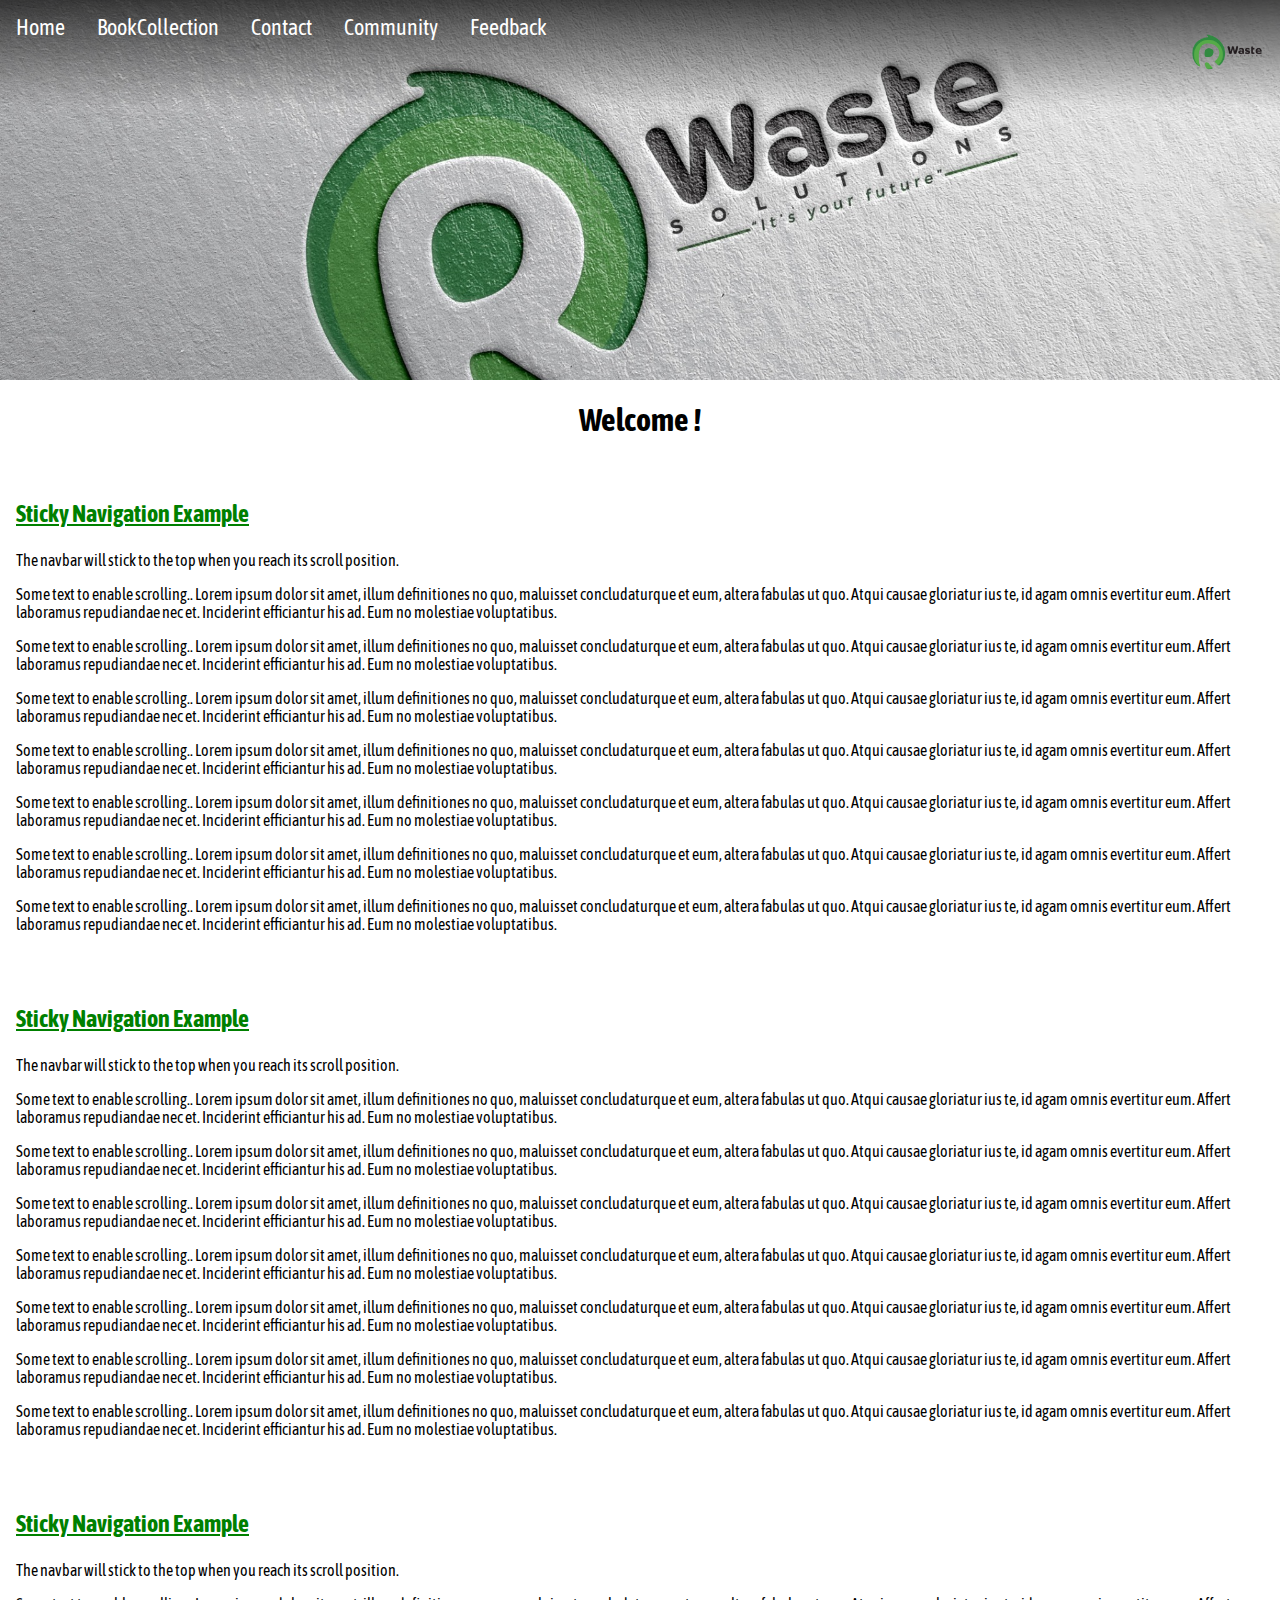
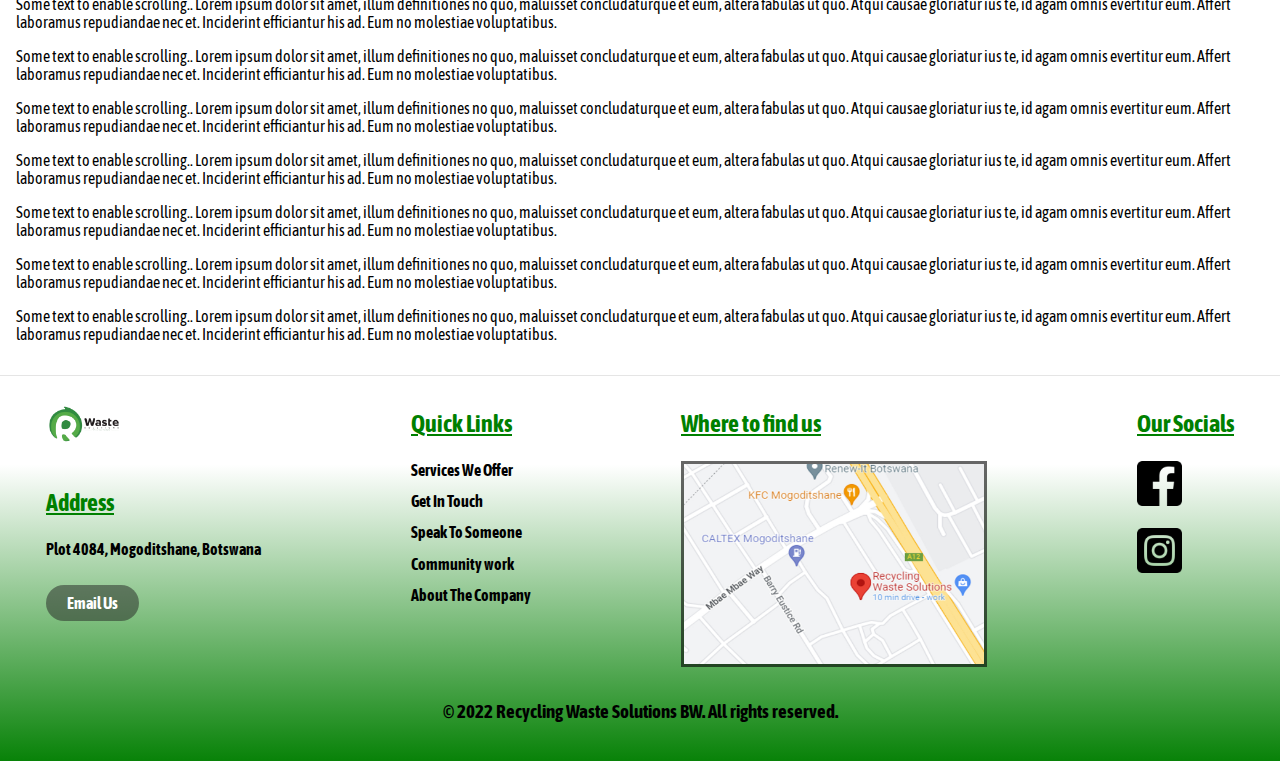
==== index.html @ af108258 "Add files via upload" ====
<!DOCTYPE html>
<html>
<head>
<link rel="stylesheet" href="RW.css"/>
<link rel="preconnect" href="https://fonts.googleapis.com">
<link rel="preconnect" href="https://fonts.gstatic.com" crossorigin>
<link href="https://fonts.googleapis.com/css2?family=Asap+Condensed&display=swap" rel="stylesheet">
</head>

<body>
<section >
<div class="bg-img"> 
<div class="container">
<div id="navbar">

<ul class="flex-container">
 <li> <a href="#home" >Home</a></li>
 <li> <a href="#news">BookCollection</a></li>
  <li><a href="#contact">Contact</a></li>
   <li><a href="#news">Community</a></li>
    <li><a href="#news">Feedback</a></li>
	<li class="right"> <img src="rwlogo1.png" title="logo" > </li>
	</ul>
	
	</div>
</div>
</div>

</section>

<h1>Welcome !</h1>

<div class="content">
  <h3>Sticky Navigation Example</h3>
  <p>The navbar will stick to the top when you reach its scroll position.</p>
  <p>Some text to enable scrolling.. Lorem ipsum dolor sit amet, illum definitiones no quo, maluisset concludaturque et eum, altera fabulas ut quo. Atqui causae gloriatur ius te, id agam omnis evertitur eum. Affert laboramus repudiandae nec et. Inciderint efficiantur his ad. Eum no molestiae voluptatibus.</p>
  <p>Some text to enable scrolling.. Lorem ipsum dolor sit amet, illum definitiones no quo, maluisset concludaturque et eum, altera fabulas ut quo. Atqui causae gloriatur ius te, id agam omnis evertitur eum. Affert laboramus repudiandae nec et. Inciderint efficiantur his ad. Eum no molestiae voluptatibus.</p>
  <p>Some text to enable scrolling.. Lorem ipsum dolor sit amet, illum definitiones no quo, maluisset concludaturque et eum, altera fabulas ut quo. Atqui causae gloriatur ius te, id agam omnis evertitur eum. Affert laboramus repudiandae nec et. Inciderint efficiantur his ad. Eum no molestiae voluptatibus.</p>
  <p>Some text to enable scrolling.. Lorem ipsum dolor sit amet, illum definitiones no quo, maluisset concludaturque et eum, altera fabulas ut quo. Atqui causae gloriatur ius te, id agam omnis evertitur eum. Affert laboramus repudiandae nec et. Inciderint efficiantur his ad. Eum no molestiae voluptatibus.</p>
  <p>Some text to enable scrolling.. Lorem ipsum dolor sit amet, illum definitiones no quo, maluisset concludaturque et eum, altera fabulas ut quo. Atqui causae gloriatur ius te, id agam omnis evertitur eum. Affert laboramus repudiandae nec et. Inciderint efficiantur his ad. Eum no molestiae voluptatibus.</p>
  <p>Some text to enable scrolling.. Lorem ipsum dolor sit amet, illum definitiones no quo, maluisset concludaturque et eum, altera fabulas ut quo. Atqui causae gloriatur ius te, id agam omnis evertitur eum. Affert laboramus repudiandae nec et. Inciderint efficiantur his ad. Eum no molestiae voluptatibus.</p>
  <p>Some text to enable scrolling.. Lorem ipsum dolor sit amet, illum definitiones no quo, maluisset concludaturque et eum, altera fabulas ut quo. Atqui causae gloriatur ius te, id agam omnis evertitur eum. Affert laboramus repudiandae nec et. Inciderint efficiantur his ad. Eum no molestiae voluptatibus.</p>
</div>
<div class="content">
  <h3>Sticky Navigation Example</h3>
  <p>The navbar will stick to the top when you reach its scroll position.</p>
  <p>Some text to enable scrolling.. Lorem ipsum dolor sit amet, illum definitiones no quo, maluisset concludaturque et eum, altera fabulas ut quo. Atqui causae gloriatur ius te, id agam omnis evertitur eum. Affert laboramus repudiandae nec et. Inciderint efficiantur his ad. Eum no molestiae voluptatibus.</p>
  <p>Some text to enable scrolling.. Lorem ipsum dolor sit amet, illum definitiones no quo, maluisset concludaturque et eum, altera fabulas ut quo. Atqui causae gloriatur ius te, id agam omnis evertitur eum. Affert laboramus repudiandae nec et. Inciderint efficiantur his ad. Eum no molestiae voluptatibus.</p>
  <p>Some text to enable scrolling.. Lorem ipsum dolor sit amet, illum definitiones no quo, maluisset concludaturque et eum, altera fabulas ut quo. Atqui causae gloriatur ius te, id agam omnis evertitur eum. Affert laboramus repudiandae nec et. Inciderint efficiantur his ad. Eum no molestiae voluptatibus.</p>
  <p>Some text to enable scrolling.. Lorem ipsum dolor sit amet, illum definitiones no quo, maluisset concludaturque et eum, altera fabulas ut quo. Atqui causae gloriatur ius te, id agam omnis evertitur eum. Affert laboramus repudiandae nec et. Inciderint efficiantur his ad. Eum no molestiae voluptatibus.</p>
  <p>Some text to enable scrolling.. Lorem ipsum dolor sit amet, illum definitiones no quo, maluisset concludaturque et eum, altera fabulas ut quo. Atqui causae gloriatur ius te, id agam omnis evertitur eum. Affert laboramus repudiandae nec et. Inciderint efficiantur his ad. Eum no molestiae voluptatibus.</p>
  <p>Some text to enable scrolling.. Lorem ipsum dolor sit amet, illum definitiones no quo, maluisset concludaturque et eum, altera fabulas ut quo. Atqui causae gloriatur ius te, id agam omnis evertitur eum. Affert laboramus repudiandae nec et. Inciderint efficiantur his ad. Eum no molestiae voluptatibus.</p>
  <p>Some text to enable scrolling.. Lorem ipsum dolor sit amet, illum definitiones no quo, maluisset concludaturque et eum, altera fabulas ut quo. Atqui causae gloriatur ius te, id agam omnis evertitur eum. Affert laboramus repudiandae nec et. Inciderint efficiantur his ad. Eum no molestiae voluptatibus.</p>
</div>
<div class="content">
  <h3>Sticky Navigation Example</h3>
  <p>The navbar will stick to the top when you reach its scroll position.</p>
  <p>Some text to enable scrolling.. Lorem ipsum dolor sit amet, illum definitiones no quo, maluisset concludaturque et eum, altera fabulas ut quo. Atqui causae gloriatur ius te, id agam omnis evertitur eum. Affert laboramus repudiandae nec et. Inciderint efficiantur his ad. Eum no molestiae voluptatibus.</p>
  <p>Some text to enable scrolling.. Lorem ipsum dolor sit amet, illum definitiones no quo, maluisset concludaturque et eum, altera fabulas ut quo. Atqui causae gloriatur ius te, id agam omnis evertitur eum. Affert laboramus repudiandae nec et. Inciderint efficiantur his ad. Eum no molestiae voluptatibus.</p>
  <p>Some text to enable scrolling.. Lorem ipsum dolor sit amet, illum definitiones no quo, maluisset concludaturque et eum, altera fabulas ut quo. Atqui causae gloriatur ius te, id agam omnis evertitur eum. Affert laboramus repudiandae nec et. Inciderint efficiantur his ad. Eum no molestiae voluptatibus.</p>
  <p>Some text to enable scrolling.. Lorem ipsum dolor sit amet, illum definitiones no quo, maluisset concludaturque et eum, altera fabulas ut quo. Atqui causae gloriatur ius te, id agam omnis evertitur eum. Affert laboramus repudiandae nec et. Inciderint efficiantur his ad. Eum no molestiae voluptatibus.</p>
  <p>Some text to enable scrolling.. Lorem ipsum dolor sit amet, illum definitiones no quo, maluisset concludaturque et eum, altera fabulas ut quo. Atqui causae gloriatur ius te, id agam omnis evertitur eum. Affert laboramus repudiandae nec et. Inciderint efficiantur his ad. Eum no molestiae voluptatibus.</p>
  <p>Some text to enable scrolling.. Lorem ipsum dolor sit amet, illum definitiones no quo, maluisset concludaturque et eum, altera fabulas ut quo. Atqui causae gloriatur ius te, id agam omnis evertitur eum. Affert laboramus repudiandae nec et. Inciderint efficiantur his ad. Eum no molestiae voluptatibus.</p>
  <p>Some text to enable scrolling.. Lorem ipsum dolor sit amet, illum definitiones no quo, maluisset concludaturque et eum, altera fabulas ut quo. Atqui causae gloriatur ius te, id agam omnis evertitur eum. Affert laboramus repudiandae nec et. Inciderint efficiantur his ad. Eum no molestiae voluptatibus.</p>
</div>
<script>
window.onscroll = function() {myFunction()};

var navbar = document.getElementById("navbar");
var sticky = navbar.offsetTop;

function myFunction() {
  if (window.pageYOffset >= sticky) {
    navbar.classList.add("sticky")
  } else {
    navbar.classList.remove("sticky");
  }
}
</script>
</body>
<footer>


<section class="footer">
<section class="flex-container2">
  <div>
  <img src="rwlogo1.png" title="logo"class="footer__logo" >
        
    <h3>Address</h3>
     <h2>  Plot 4084, Mogoditshane, Botswana <br>
	 <br>
          
      <a class="footer__btn" href="mailto:mohammedrwsolutions@gmail.com">Email Us</a>
	  </h2>
  </div> 
 
  <div>
  <h3>Quick Links </h3>
  <h2>Services We Offer</h2>
  <h2>Get In Touch</h2>
  <h2>Speak To Someone</h2>
  <h2>Community work</h2>
  <h2>About The Company</h2>
  </div>
 
  <div>
   <h3>Where to find us </h3>
    <img src="rwlocate.jpg" title="locate" >
  </div>
  
  <div>
  <h3> Our Socials</h3>
   <img src="facebook.png" title="facebook" >
   <br>
   <br>
    <img src="instagram.png" title="Instagram" >
  </div>
</section>
<p class="btmfooter">© 2022 Recycling Waste Solutions  BW. All rights reserved.</p>
</section>
</footer>
</html>
---- RW.css ----
body{
	margin:0;
	
}
h1{
	font-family: 'Asap Condensed', sans-serif;
	color :black;
	text-align:center;
}
h2{
  font-family: 'Asap Condensed', sans-serif;
	color :black;
	text-align:left;
	font-size:1rem;
}
h3{
  font-family: 'Asap Condensed', sans-serif;
	color :green;
	text-align:left;
	font-size:1.5rem;
	text-decoration:underline;
}
.container {
  position: absolute;
  width:100%;
  
}
.bg-img {
  /* The image used */
  background-image: url("rwbg.jpg");
  min-height: 380px;

  /* Center and scale the image nicely */
  background-position: center;
  background-repeat: no-repeat;
  background-size: cover;
  
  /* Needed to position the navbar */
  position: relative;
}
.centered {
	  font-family: 'Asap Condensed', sans-serif;
	font-size:2rem;
	 color:#318B41;
	 font-weight:bold;
  position:absolute;
  top: 50%;
  left: 50%;
 transform: translate(-30%, -50%);/*the transform method is used to move the element 50% to the left and 50% up from its current pocition so that it stays in the top banner*/
}

.bottom-right {
  position: absolute;
/*  bottom: 8px; used to set the images in the section 10pixels above where it ends */
  right: 16px;/* used to set the images in the section 16pixels away from the right of the edge of the banner*/
  top:30%;
  
  
}
img[title=homecover]{
	height:325px;
	width:100%;
}
ul {
  list-style-type: none;
  margin: 0;
  padding: 0;
  overflow: hidden;

}

li {
	
  float: left;
  display: block;
  color: white;
  text-align: center;
  padding: 14px 16px;
  text-decoration: none;
  position: -webkit-sticky; /* Safari */
  position: sticky;
  top: 0;
}
.openpage{
	color:black;
	font-family: 'Asap Condensed', sans-serif;
	font-size:1.4rem;
	text-shadow:8px 8px 8px #318B41;
	 
	
}
.flex-container{
	flex-flow: row wrap;
	flex-direction:row;
  display: flex;
}
.flex-container2{
flex-wrap:nowrap;
	flex-direction:row;
  display: flex;
  gap:150px;

}
@media (max-width: 800px) {
  .flex-container{
    flex-direction: column;
	
  }
}
@media (max-width: 800px) {
.flex-container2 {
    flex-direction: column;
	gap:10px;
  }
}
/* Style the navbar */
#navbar {
  overflow: hidden;
 font-family: 'Asap Condensed', sans-serif;
 font-size:1.4rem;
 background-image: linear-gradient( rgba(0,0,0,0.7), rgba(0,0,0,0));
}



/* Page content */
.content {
  padding: 16px;
  color:Black;
   font-family: 'Asap Condensed', sans-serif;
}

/* The sticky class is added to the navbar with JS when it reaches its scroll position */
.sticky {
  position: fixed;
  top: 0;
  width: 100%;

}

/* Add some top padding to the page content to prevent sudden quick movement (as the navigation bar gets a new position at the top of the page (position:fixed and top:0) */
.sticky + .content {
  padding-top: 60px;
}


a:active{
  color:white;
   text-decoration:none;
}
a:visited {
  color:white;
   text-decoration:none;
}
a:link {
  color:white;
   text-decoration:none;
}
a:hover {
  color: #00e600;
   text-decoration:none;
}
img[title=logo]{
	height:75px;
	width:75px;
}
.right{
	left:100%;
}

html {
  font-size: 100%;
}

img[title=locate]{
	height:200px;
	width:300px;
	border-style:solid;
	border-color:rgb(0, 0, 0, 0.6);
}
.footer {
  display: flex;
  flex-flow: row wrap;
  padding: 10px;
  color: #006600;
    background: rgb(8,130,8);
background: linear-gradient(0deg, rgba(8,130,8,1) 0%, rgba(255,255,255,1) 77%);
  border-top: 1px solid #e5e5e5;
  justify-content: center;
}



.footer__logo {
 text-align:left;
}

.footer__btn {
  display: flex;
  align-items: center;
  justify-content: center;
  height: 36px;
  max-width: max-content;
  background-color: rgb(33, 33, 33, 0.5);
  border-radius: 100px;
  color: green;
  line-height: 0;
  margin: 0.6em 0;
  font-size: 1rem;
  padding: 0 1.3em;
}

img[title=Instagram],img[title=facebook]{
	height:45px;
	width:45px;
}

.btmfooter {
  display: flex;
  flex-flow: row wrap;
  padding: 10px;
  color: #000000;
  justify-content: center;
  font-family: 'Asap Condensed', sans-serif;
	font-size:1.2rem;
	font-weight:bold;
}
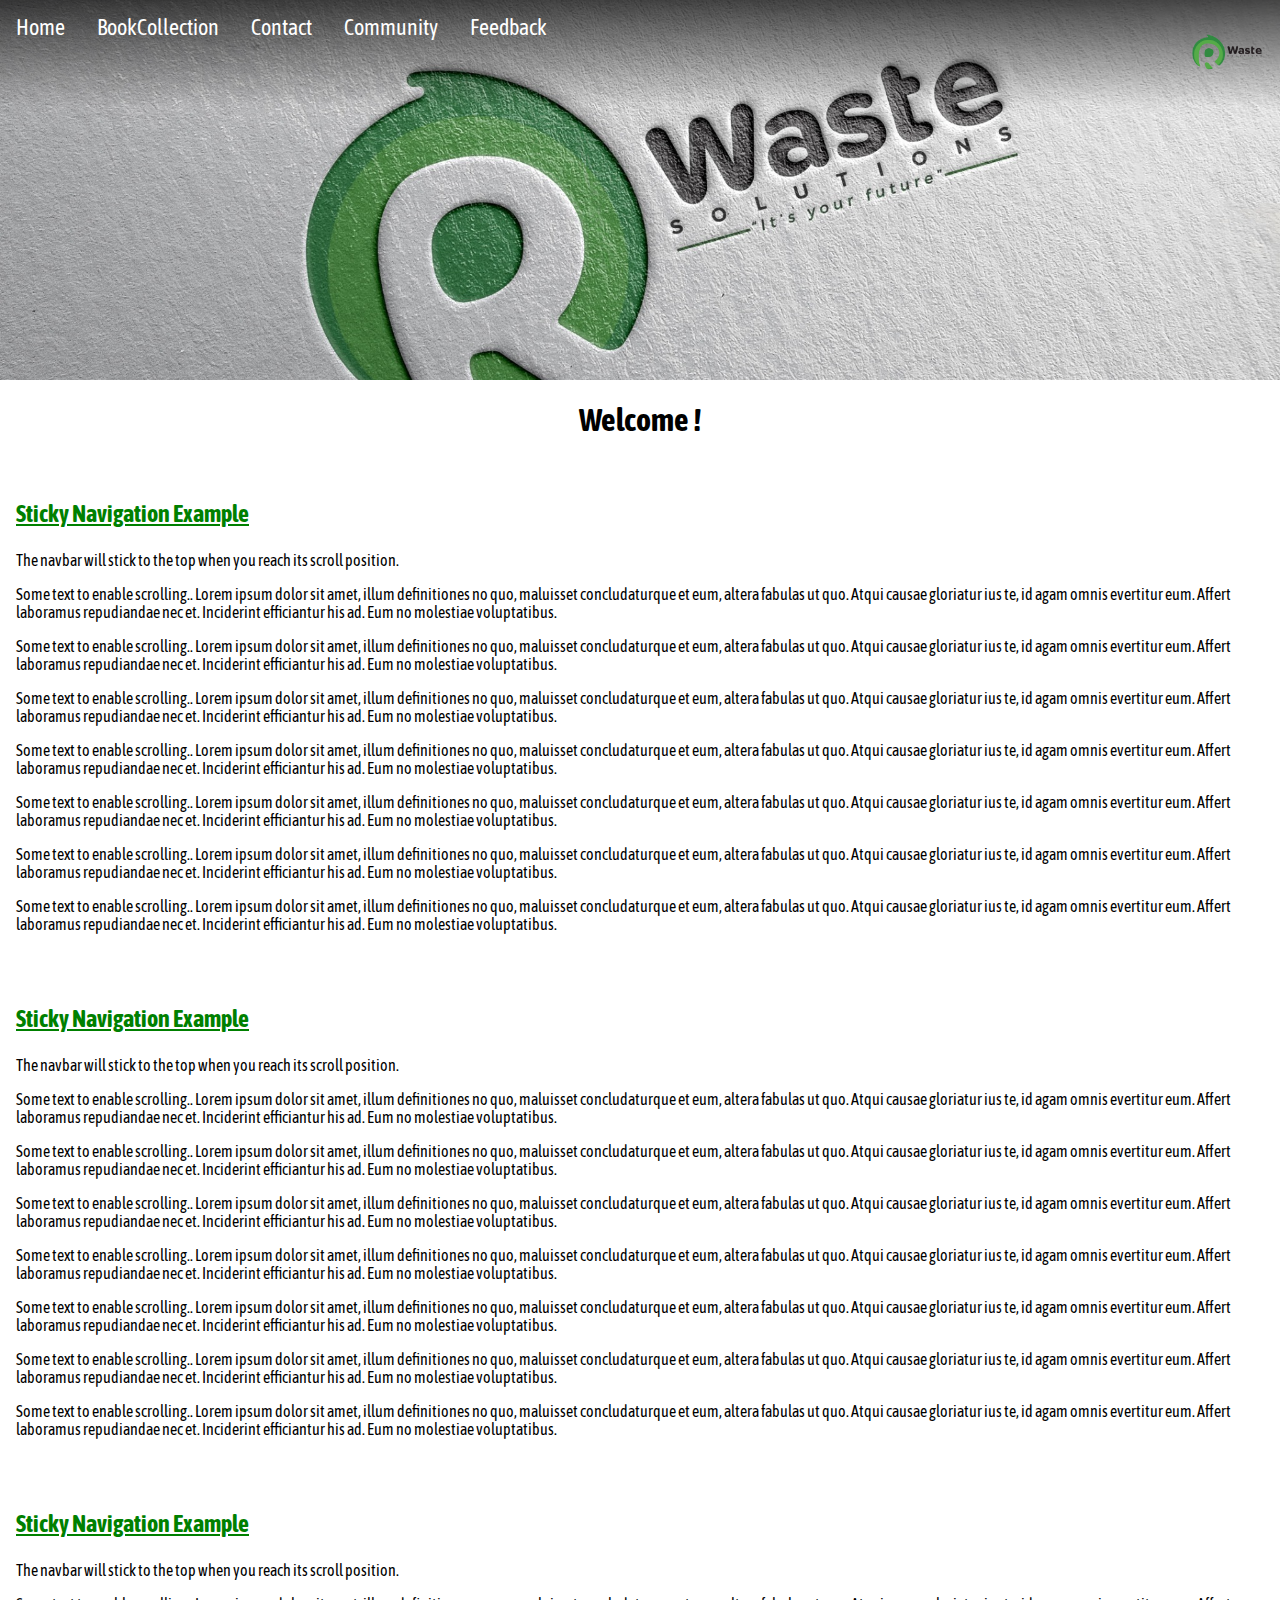
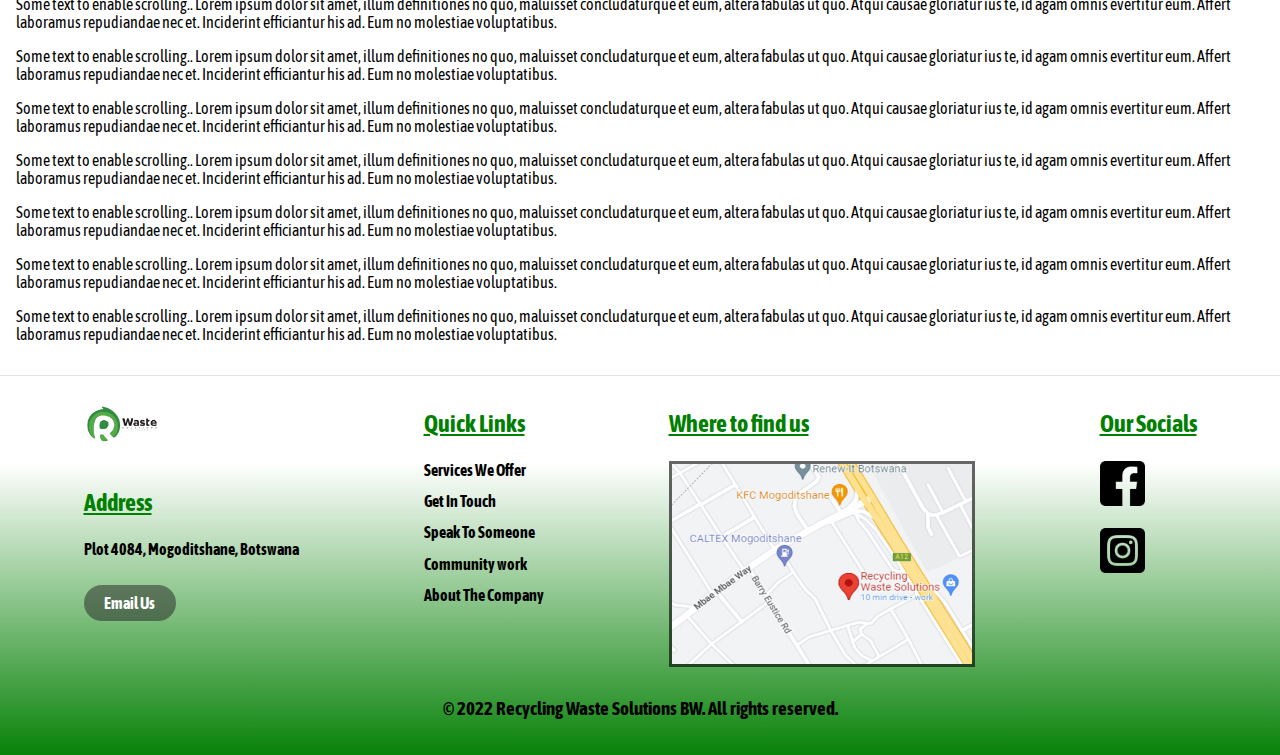
==== commit e902186c: "Add files via upload" ====
--- a/index.html
+++ b/index.html
@@ -105,18 +105,18 @@
  
   <div>
    <h3>Where to find us </h3>
-    <img src="rwlocate.jpg" title="locate" >
+   <a href="https://www.google.com/maps/place/Recycling+Waste+Solutions/@-24.6145791,25.8606402,15z/data=!4m2!3m1!1s0x0:0x2c3bb442464181a5?sa=X&ved=2ahUKEwjAgKKE6J74AhUiSfEDHVjwCV0Q_BJ6BAhWEAM" target="_blank"> <img src="rwlocate.jpg" title="locate" ></a>
   </div>
   
   <div>
   <h3> Our Socials</h3>
-   <img src="facebook.png" title="facebook" >
+   <a href="https://web.facebook.com/Recycling-Waste-solutions-107098118315900" target="_blank"><img src="facebook.png" title="facebook" ></a>
    <br>
    <br>
-    <img src="instagram.png" title="Instagram" >
+   <a href="https://www.instagram.com/recyclingwastesolutions/?hl=en" target="_blank"> <img src="instagram.png" title="Instagram" ></a>
   </div>
 </section>
-<p class="btmfooter">© 2022 Recycling Waste Solutions  BW. All rights reserved.</p>
+<h2 class="btmfooter">© 2022 Recycling Waste Solutions  BW. All rights reserved.</h2>
 </section>
 </footer>
 </html>--- a/RW.css
+++ b/RW.css
@@ -98,7 +98,7 @@
 flex-wrap:nowrap;
 	flex-direction:row;
   display: flex;
-  gap:150px;
+  gap:125px;
 
 }
 @media (max-width: 800px) {
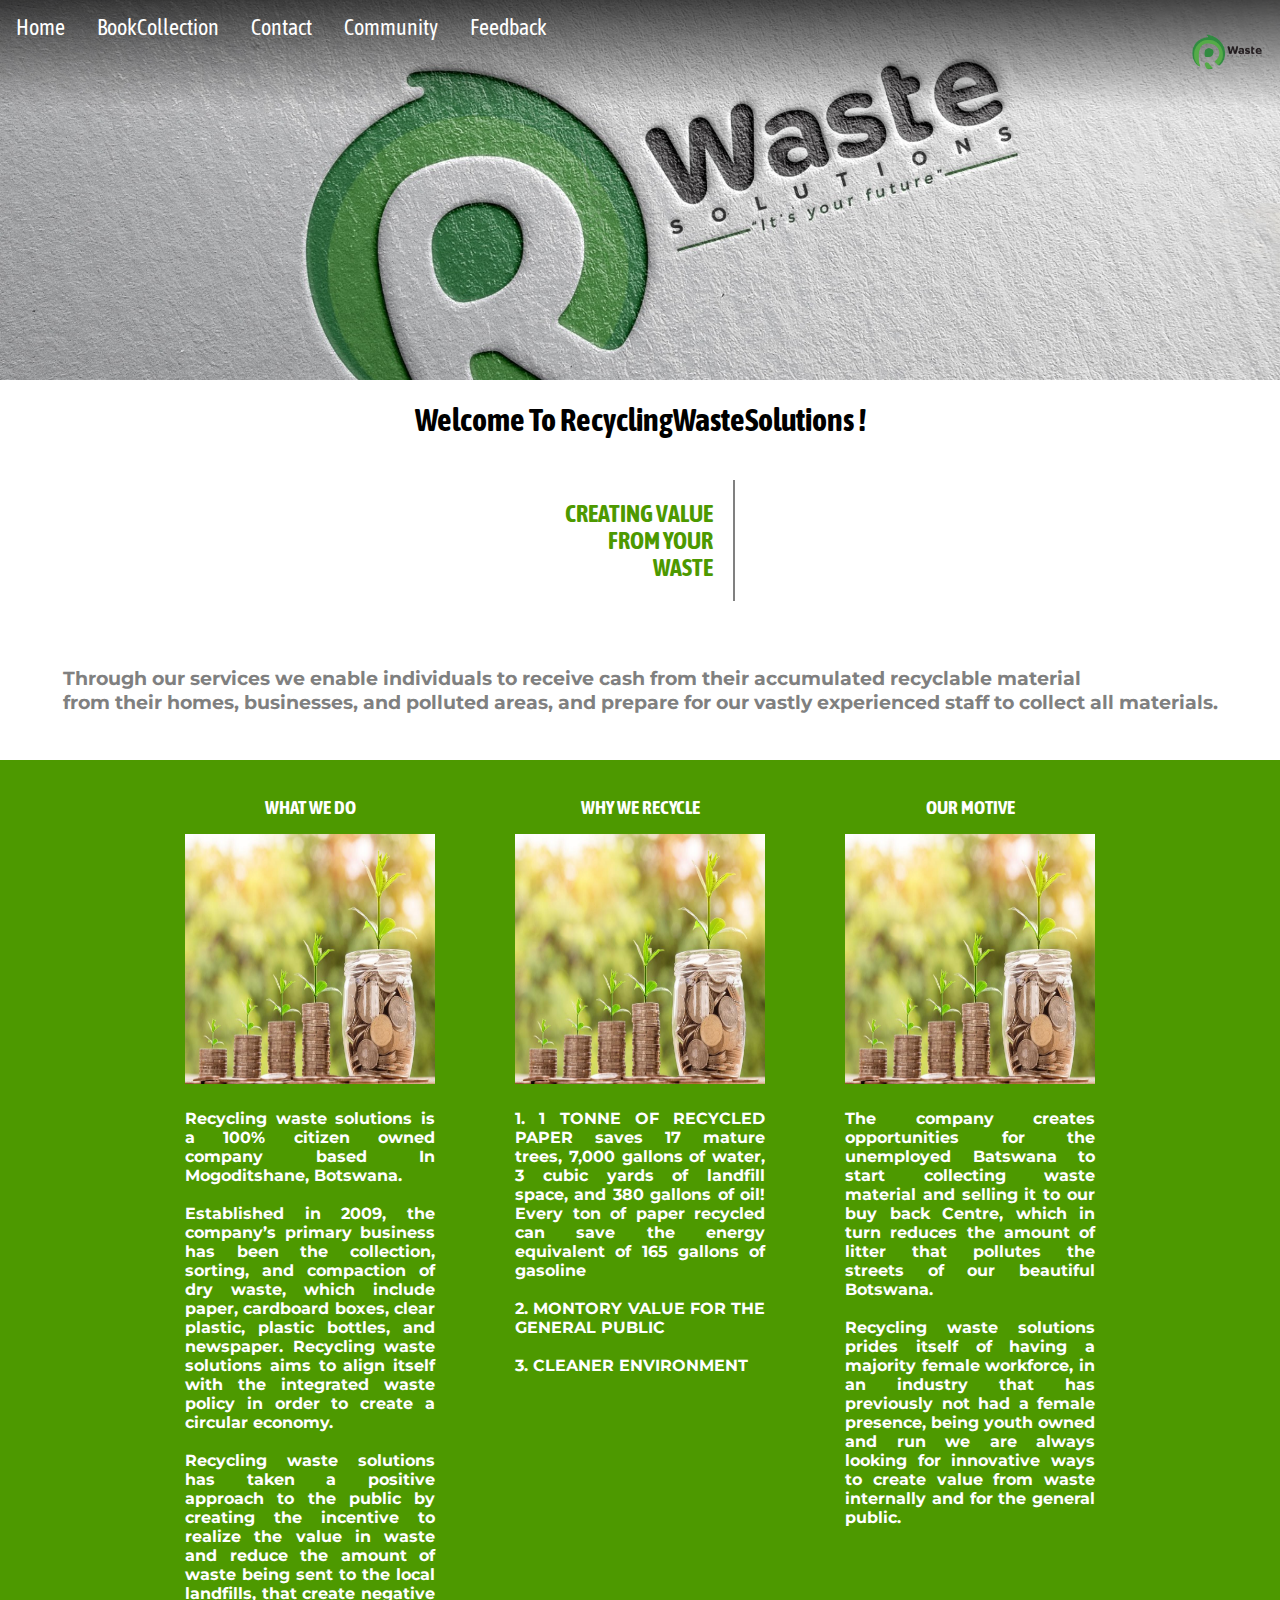
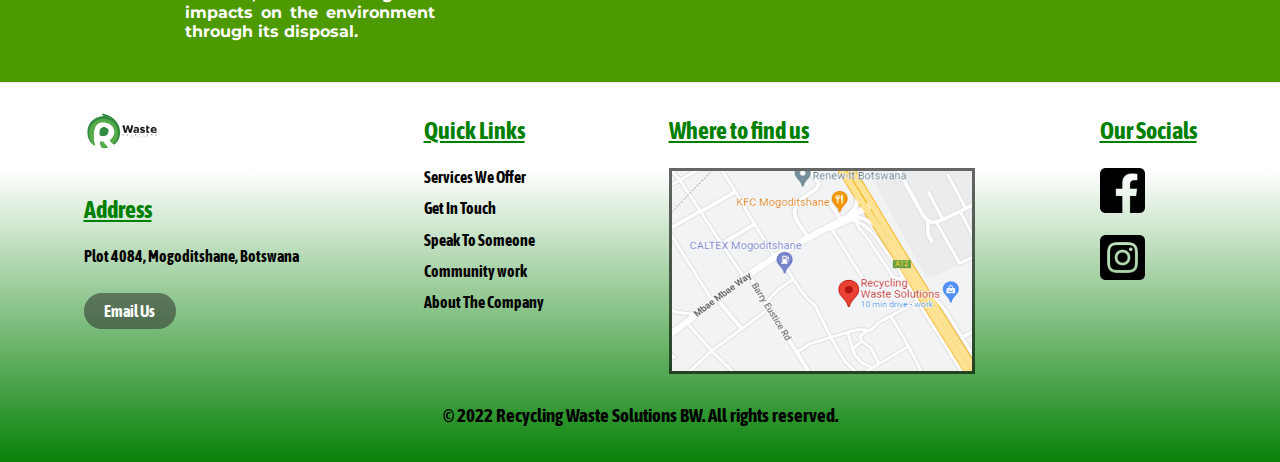
==== commit e3ad20dd: "Add files via upload" ====
--- a/index.html
+++ b/index.html
@@ -5,6 +5,9 @@
 <link rel="preconnect" href="https://fonts.googleapis.com">
 <link rel="preconnect" href="https://fonts.gstatic.com" crossorigin>
 <link href="https://fonts.googleapis.com/css2?family=Asap+Condensed&display=swap" rel="stylesheet">
+<link rel="preconnect" href="https://fonts.googleapis.com">
+<link rel="preconnect" href="https://fonts.gstatic.com" crossorigin>
+<link href="https://fonts.googleapis.com/css2?family=Montserrat:wght@300&display=swap" rel="stylesheet">
 </head>
 
 <body>
@@ -28,41 +31,48 @@
 
 </section>
 
-<h1>Welcome !</h1>
+<h1>Welcome To RecyclingWasteSolutions !</h1>
+<section class="flex-container" style="justify-content:center;">
+<div>
+<h2 class="vl">CREATING VALUE<br> FROM YOUR<br>  WASTE </h2>
+</div>
+<div>
+<h4 style="padding:20px;">Through our services we enable individuals to receive cash from their accumulated recyclable material<br> from their homes, businesses, and polluted areas, and prepare for our vastly experienced staff to collect all  materials.  </h4>
+</div>
+</section>
 
-<div class="content">
-  <h3>Sticky Navigation Example</h3>
-  <p>The navbar will stick to the top when you reach its scroll position.</p>
-  <p>Some text to enable scrolling.. Lorem ipsum dolor sit amet, illum definitiones no quo, maluisset concludaturque et eum, altera fabulas ut quo. Atqui causae gloriatur ius te, id agam omnis evertitur eum. Affert laboramus repudiandae nec et. Inciderint efficiantur his ad. Eum no molestiae voluptatibus.</p>
-  <p>Some text to enable scrolling.. Lorem ipsum dolor sit amet, illum definitiones no quo, maluisset concludaturque et eum, altera fabulas ut quo. Atqui causae gloriatur ius te, id agam omnis evertitur eum. Affert laboramus repudiandae nec et. Inciderint efficiantur his ad. Eum no molestiae voluptatibus.</p>
-  <p>Some text to enable scrolling.. Lorem ipsum dolor sit amet, illum definitiones no quo, maluisset concludaturque et eum, altera fabulas ut quo. Atqui causae gloriatur ius te, id agam omnis evertitur eum. Affert laboramus repudiandae nec et. Inciderint efficiantur his ad. Eum no molestiae voluptatibus.</p>
-  <p>Some text to enable scrolling.. Lorem ipsum dolor sit amet, illum definitiones no quo, maluisset concludaturque et eum, altera fabulas ut quo. Atqui causae gloriatur ius te, id agam omnis evertitur eum. Affert laboramus repudiandae nec et. Inciderint efficiantur his ad. Eum no molestiae voluptatibus.</p>
-  <p>Some text to enable scrolling.. Lorem ipsum dolor sit amet, illum definitiones no quo, maluisset concludaturque et eum, altera fabulas ut quo. Atqui causae gloriatur ius te, id agam omnis evertitur eum. Affert laboramus repudiandae nec et. Inciderint efficiantur his ad. Eum no molestiae voluptatibus.</p>
-  <p>Some text to enable scrolling.. Lorem ipsum dolor sit amet, illum definitiones no quo, maluisset concludaturque et eum, altera fabulas ut quo. Atqui causae gloriatur ius te, id agam omnis evertitur eum. Affert laboramus repudiandae nec et. Inciderint efficiantur his ad. Eum no molestiae voluptatibus.</p>
-  <p>Some text to enable scrolling.. Lorem ipsum dolor sit amet, illum definitiones no quo, maluisset concludaturque et eum, altera fabulas ut quo. Atqui causae gloriatur ius te, id agam omnis evertitur eum. Affert laboramus repudiandae nec et. Inciderint efficiantur his ad. Eum no molestiae voluptatibus.</p>
+<section class="flex-container3" >
+<div>
+<h2 style="text-align:center; color:white; font-size:1.2rem;">WHAT WE DO</h2>
+<img src="coin.jpg" title="coin" >
+<h4 style=" text-align: justify; color:white; text-justify: inter-word; width:250px; font-size:1rem;">Recycling waste solutions is a 100% citizen owned company based In Mogoditshane, Botswana.<br><br>
+Established in 2009, the company’s primary business has been the collection, sorting, and compaction of dry waste, which include paper, cardboard boxes, clear plastic, plastic bottles, and newspaper.  Recycling waste solutions  aims to align itself with the integrated waste policy in order to create a circular economy.<br><br>
+Recycling waste solutions has taken a positive approach to the public by creating the incentive to realize the value in waste and reduce the amount of waste being sent to the local landfills, that create negative impacts on the environment through its disposal.
+ </h4>
 </div>
-<div class="content">
-  <h3>Sticky Navigation Example</h3>
-  <p>The navbar will stick to the top when you reach its scroll position.</p>
-  <p>Some text to enable scrolling.. Lorem ipsum dolor sit amet, illum definitiones no quo, maluisset concludaturque et eum, altera fabulas ut quo. Atqui causae gloriatur ius te, id agam omnis evertitur eum. Affert laboramus repudiandae nec et. Inciderint efficiantur his ad. Eum no molestiae voluptatibus.</p>
-  <p>Some text to enable scrolling.. Lorem ipsum dolor sit amet, illum definitiones no quo, maluisset concludaturque et eum, altera fabulas ut quo. Atqui causae gloriatur ius te, id agam omnis evertitur eum. Affert laboramus repudiandae nec et. Inciderint efficiantur his ad. Eum no molestiae voluptatibus.</p>
-  <p>Some text to enable scrolling.. Lorem ipsum dolor sit amet, illum definitiones no quo, maluisset concludaturque et eum, altera fabulas ut quo. Atqui causae gloriatur ius te, id agam omnis evertitur eum. Affert laboramus repudiandae nec et. Inciderint efficiantur his ad. Eum no molestiae voluptatibus.</p>
-  <p>Some text to enable scrolling.. Lorem ipsum dolor sit amet, illum definitiones no quo, maluisset concludaturque et eum, altera fabulas ut quo. Atqui causae gloriatur ius te, id agam omnis evertitur eum. Affert laboramus repudiandae nec et. Inciderint efficiantur his ad. Eum no molestiae voluptatibus.</p>
-  <p>Some text to enable scrolling.. Lorem ipsum dolor sit amet, illum definitiones no quo, maluisset concludaturque et eum, altera fabulas ut quo. Atqui causae gloriatur ius te, id agam omnis evertitur eum. Affert laboramus repudiandae nec et. Inciderint efficiantur his ad. Eum no molestiae voluptatibus.</p>
-  <p>Some text to enable scrolling.. Lorem ipsum dolor sit amet, illum definitiones no quo, maluisset concludaturque et eum, altera fabulas ut quo. Atqui causae gloriatur ius te, id agam omnis evertitur eum. Affert laboramus repudiandae nec et. Inciderint efficiantur his ad. Eum no molestiae voluptatibus.</p>
-  <p>Some text to enable scrolling.. Lorem ipsum dolor sit amet, illum definitiones no quo, maluisset concludaturque et eum, altera fabulas ut quo. Atqui causae gloriatur ius te, id agam omnis evertitur eum. Affert laboramus repudiandae nec et. Inciderint efficiantur his ad. Eum no molestiae voluptatibus.</p>
+
+<div>
+<h2 style="text-align:center; color:white; font-size:1.2rem;">WHY WE RECYCLE </h2>
+<img src="coin.jpg" title="coin" >
+<h4 style=" text-align: justify; color:white; text-justify: inter-word; width:250px; font-size:1rem;">
+1.	1 TONNE OF RECYCLED PAPER saves 17 mature trees, 7,000 gallons of water, 3 cubic yards of landfill space, and 380 gallons of oil! Every ton of paper recycled can save the energy equivalent of 165 gallons of gasoline <br><br>
+2.	MONTORY VALUE FOR THE GENERAL PUBLIC<br><br>
+3.	CLEANER ENVIRONMENT 
+
+ </h4>
 </div>
-<div class="content">
-  <h3>Sticky Navigation Example</h3>
-  <p>The navbar will stick to the top when you reach its scroll position.</p>
-  <p>Some text to enable scrolling.. Lorem ipsum dolor sit amet, illum definitiones no quo, maluisset concludaturque et eum, altera fabulas ut quo. Atqui causae gloriatur ius te, id agam omnis evertitur eum. Affert laboramus repudiandae nec et. Inciderint efficiantur his ad. Eum no molestiae voluptatibus.</p>
-  <p>Some text to enable scrolling.. Lorem ipsum dolor sit amet, illum definitiones no quo, maluisset concludaturque et eum, altera fabulas ut quo. Atqui causae gloriatur ius te, id agam omnis evertitur eum. Affert laboramus repudiandae nec et. Inciderint efficiantur his ad. Eum no molestiae voluptatibus.</p>
-  <p>Some text to enable scrolling.. Lorem ipsum dolor sit amet, illum definitiones no quo, maluisset concludaturque et eum, altera fabulas ut quo. Atqui causae gloriatur ius te, id agam omnis evertitur eum. Affert laboramus repudiandae nec et. Inciderint efficiantur his ad. Eum no molestiae voluptatibus.</p>
-  <p>Some text to enable scrolling.. Lorem ipsum dolor sit amet, illum definitiones no quo, maluisset concludaturque et eum, altera fabulas ut quo. Atqui causae gloriatur ius te, id agam omnis evertitur eum. Affert laboramus repudiandae nec et. Inciderint efficiantur his ad. Eum no molestiae voluptatibus.</p>
-  <p>Some text to enable scrolling.. Lorem ipsum dolor sit amet, illum definitiones no quo, maluisset concludaturque et eum, altera fabulas ut quo. Atqui causae gloriatur ius te, id agam omnis evertitur eum. Affert laboramus repudiandae nec et. Inciderint efficiantur his ad. Eum no molestiae voluptatibus.</p>
-  <p>Some text to enable scrolling.. Lorem ipsum dolor sit amet, illum definitiones no quo, maluisset concludaturque et eum, altera fabulas ut quo. Atqui causae gloriatur ius te, id agam omnis evertitur eum. Affert laboramus repudiandae nec et. Inciderint efficiantur his ad. Eum no molestiae voluptatibus.</p>
-  <p>Some text to enable scrolling.. Lorem ipsum dolor sit amet, illum definitiones no quo, maluisset concludaturque et eum, altera fabulas ut quo. Atqui causae gloriatur ius te, id agam omnis evertitur eum. Affert laboramus repudiandae nec et. Inciderint efficiantur his ad. Eum no molestiae voluptatibus.</p>
+
+<div>
+<h2 style="text-align:center; color:white; font-size:1.2rem;">OUR MOTIVE</h2>
+<img src="coin.jpg" title="coin" >
+<h4 style=" text-align: justify; color:white; text-justify: inter-word; width:250px; font-size:1rem;"> 
+The company creates opportunities for the unemployed Batswana to start collecting waste material and selling it to our buy back Centre, which in turn reduces the amount of litter that pollutes the streets of our beautiful Botswana.<br><br>
+Recycling waste solutions prides itself of having a majority female workforce, in an industry that has previously not had a female presence, being youth owned and run we are always looking for innovative ways to create value from waste internally and for the general public.
+
+ </h4>
 </div>
+</section>
+
 <script>
 window.onscroll = function() {myFunction()};
 
--- a/RW.css
+++ b/RW.css
@@ -20,6 +20,12 @@
 	font-size:1.5rem;
 	text-decoration:underline;
 }
+h4{
+color:gray; 
+font-size:1.2rem;
+font-family: 'Montserrat', sans-serif;
+}
+
 .container {
   position: absolute;
   width:100%;
@@ -100,6 +106,15 @@
   display: flex;
   gap:125px;
 
+}
+.flex-container3{
+flex-wrap:nowrap;
+	flex-direction:row;
+  display: flex;
+  background-color:#4d9900;
+  padding:20px;
+  gap:80px;
+  justify-content:center;
 }
 @media (max-width: 800px) {
   .flex-container{
@@ -214,6 +229,11 @@
 	height:45px;
 	width:45px;
 }
+img[title=coin]{
+	height:250px;
+	width:250px;
+}
+
 
 .btmfooter {
   display: flex;
@@ -225,3 +245,11 @@
 	font-size:1.2rem;
 	font-weight:bold;
 }
+.vl {
+ font-size:1.5rem; 
+ color: #4d9900; 
+ text-align:right;
+ border-right:2px solid gray;  
+padding:20px;
+  
+}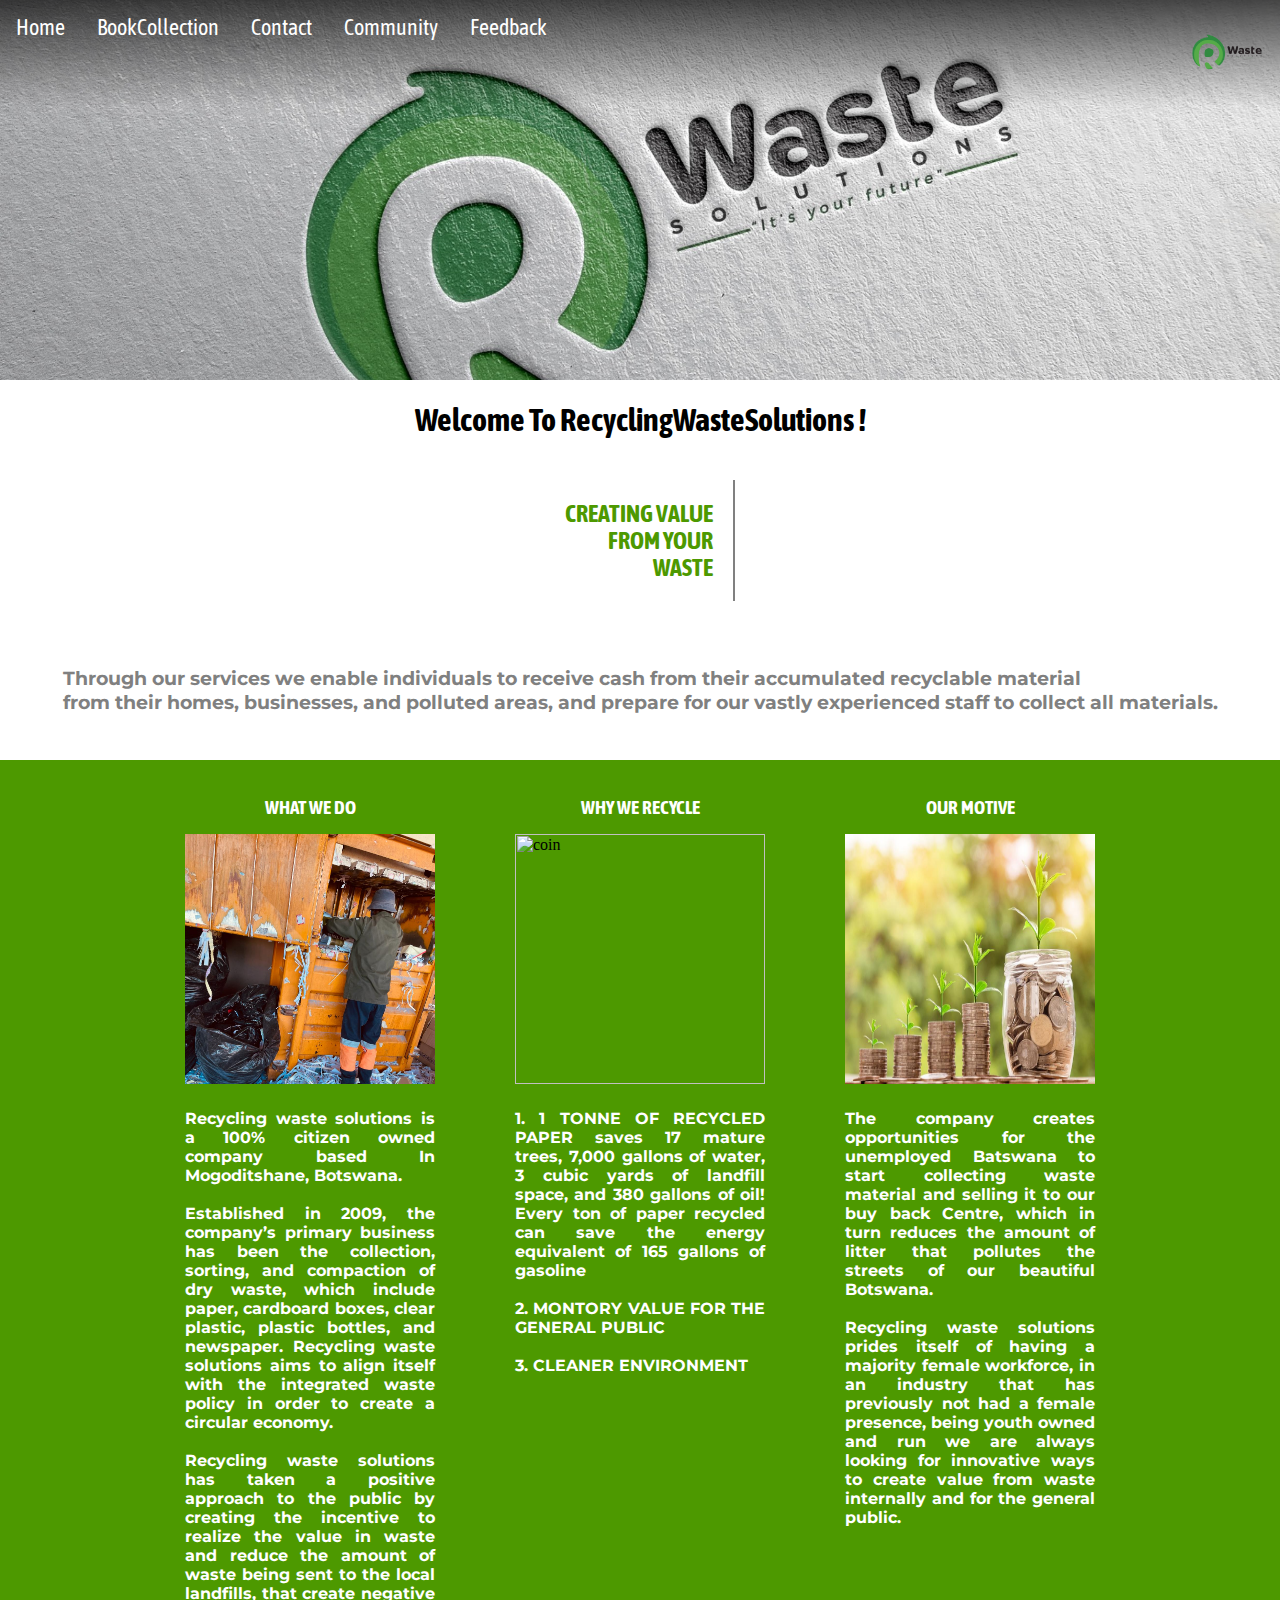
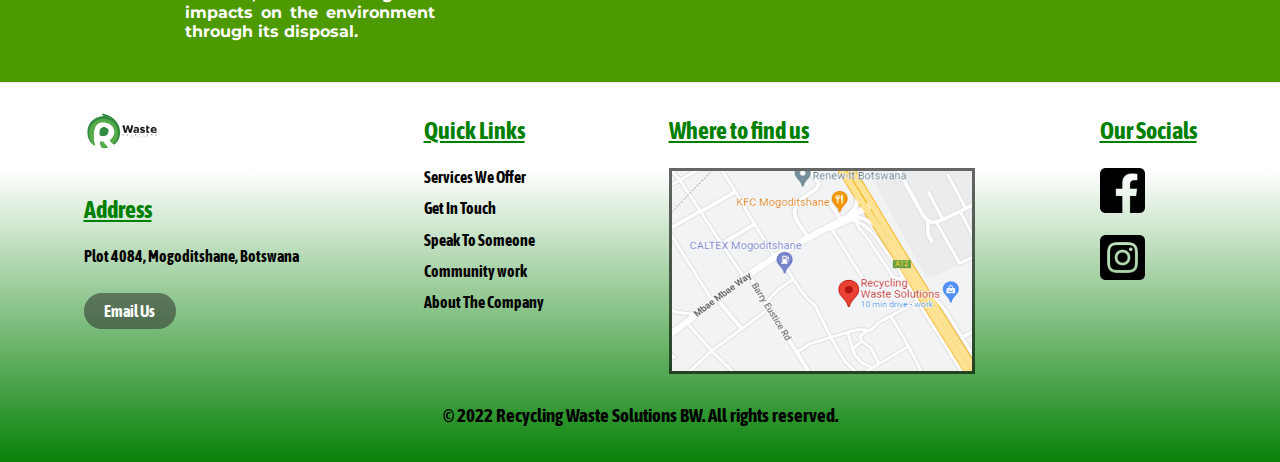
==== commit 1c0a1899: "Add files via upload" ====
--- a/index.html
+++ b/index.html
@@ -18,8 +18,8 @@
 
 <ul class="flex-container">
  <li> <a href="#home" >Home</a></li>
- <li> <a href="#news">BookCollection</a></li>
-  <li><a href="#contact">Contact</a></li>
+ <li> <a href="SpecialServices.html">BookCollection</a></li>
+  <li><a href="formpage.html">Contact</a></li>
    <li><a href="#news">Community</a></li>
     <li><a href="#news">Feedback</a></li>
 	<li class="right"> <img src="rwlogo1.png" title="logo" > </li>
@@ -44,7 +44,7 @@
 <section class="flex-container3" >
 <div>
 <h2 style="text-align:center; color:white; font-size:1.2rem;">WHAT WE DO</h2>
-<img src="coin.jpg" title="coin" >
+<img src="home2.jpeg" title="coin" >
 <h4 style=" text-align: justify; color:white; text-justify: inter-word; width:250px; font-size:1rem;">Recycling waste solutions is a 100% citizen owned company based In Mogoditshane, Botswana.<br><br>
 Established in 2009, the company’s primary business has been the collection, sorting, and compaction of dry waste, which include paper, cardboard boxes, clear plastic, plastic bottles, and newspaper.  Recycling waste solutions  aims to align itself with the integrated waste policy in order to create a circular economy.<br><br>
 Recycling waste solutions has taken a positive approach to the public by creating the incentive to realize the value in waste and reduce the amount of waste being sent to the local landfills, that create negative impacts on the environment through its disposal.
@@ -53,7 +53,7 @@
 
 <div>
 <h2 style="text-align:center; color:white; font-size:1.2rem;">WHY WE RECYCLE </h2>
-<img src="coin.jpg" title="coin" >
+<img src="home1.jpeg" title="coin" >
 <h4 style=" text-align: justify; color:white; text-justify: inter-word; width:250px; font-size:1rem;">
 1.	1 TONNE OF RECYCLED PAPER saves 17 mature trees, 7,000 gallons of water, 3 cubic yards of landfill space, and 380 gallons of oil! Every ton of paper recycled can save the energy equivalent of 165 gallons of gasoline <br><br>
 2.	MONTORY VALUE FOR THE GENERAL PUBLIC<br><br>
--- a/RW.css
+++ b/RW.css
@@ -117,7 +117,7 @@
   justify-content:center;
 }
 @media (max-width: 800px) {
-  .flex-container{
+  .flex-container, .flex-container3{
     flex-direction: column;
 	
   }
@@ -233,7 +233,10 @@
 	height:250px;
 	width:250px;
 }
-
+img[title=coin2]{
+	height:150px;
+	width:150px;
+}
 
 .btmfooter {
   display: flex;
@@ -252,4 +255,5 @@
  border-right:2px solid gray;  
 padding:20px;
   
-}+}
+
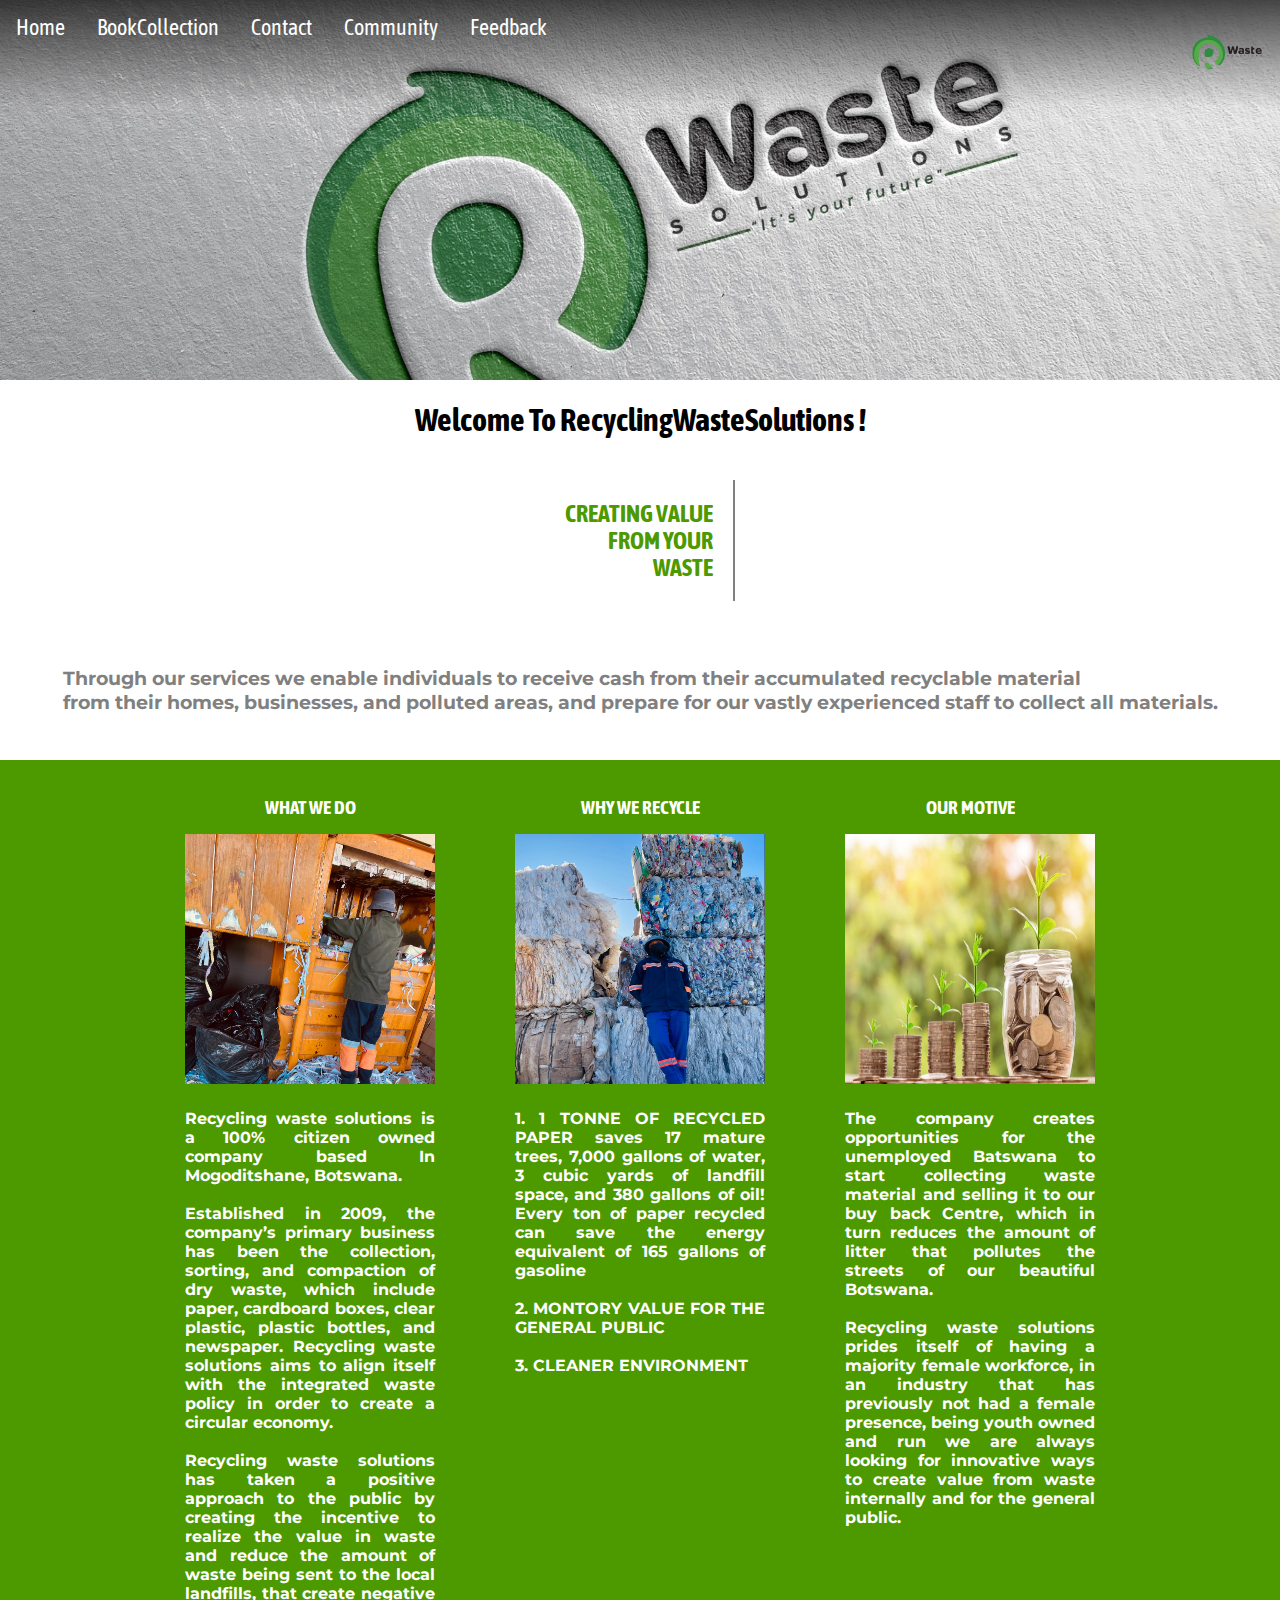
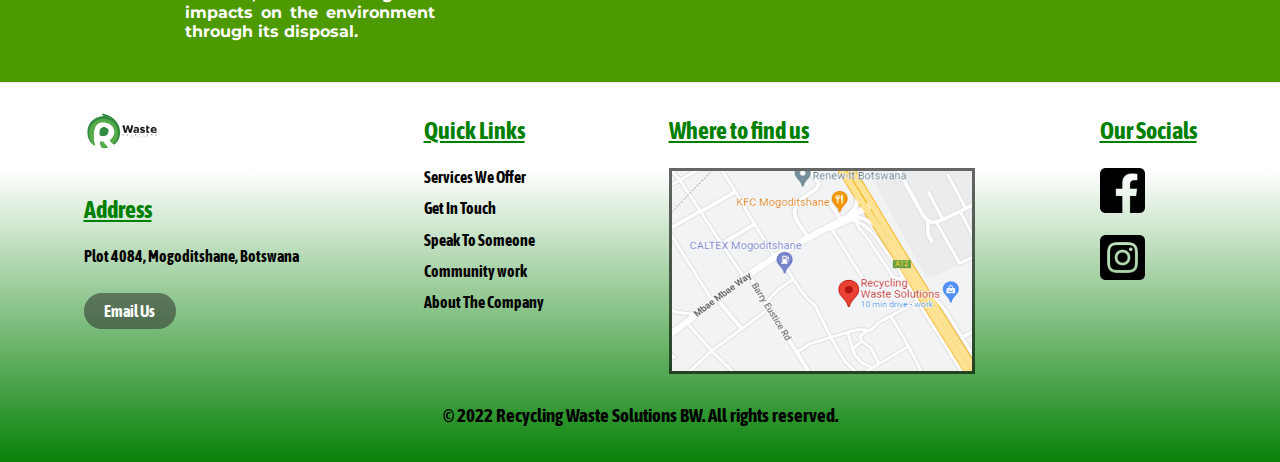
==== commit 1ea8d706: "Update index.html" ====
--- a/index.html
+++ b/index.html
@@ -17,11 +17,11 @@
 <div id="navbar">
 
 <ul class="flex-container">
- <li> <a href="#home" >Home</a></li>
- <li> <a href="SpecialServices.html">BookCollection</a></li>
-  <li><a href="formpage.html">Contact</a></li>
-   <li><a href="#news">Community</a></li>
-    <li><a href="#news">Feedback</a></li>
+ <li> <a href="index.html" >Home</a></li>
+ <li> <a href="services.html">BookCollection</a></li>
+  <li><a href="contact.html">Contact</a></li>
+   <li><a href="community.html">Community</a></li>
+    <li><a href="feedback.html">Feedback</a></li>
 	<li class="right"> <img src="rwlogo1.png" title="logo" > </li>
 	</ul>
 	
@@ -53,7 +53,7 @@
 
 <div>
 <h2 style="text-align:center; color:white; font-size:1.2rem;">WHY WE RECYCLE </h2>
-<img src="home1.jpeg" title="coin" >
+<img src="Home1.jpeg" title="coin" >
 <h4 style=" text-align: justify; color:white; text-justify: inter-word; width:250px; font-size:1rem;">
 1.	1 TONNE OF RECYCLED PAPER saves 17 mature trees, 7,000 gallons of water, 3 cubic yards of landfill space, and 380 gallons of oil! Every ton of paper recycled can save the energy equivalent of 165 gallons of gasoline <br><br>
 2.	MONTORY VALUE FOR THE GENERAL PUBLIC<br><br>
@@ -129,4 +129,4 @@
 <h2 class="btmfooter">© 2022 Recycling Waste Solutions  BW. All rights reserved.</h2>
 </section>
 </footer>
-</html>+</html>
--- a/RW.css
+++ b/RW.css
@@ -178,6 +178,11 @@
 img[title=logo]{
 	height:75px;
 	width:75px;
+}
+
+img[title=logo1]{
+	height:120px;
+	width:120px;
 }
 .right{
 	left:100%;
@@ -257,3 +262,20 @@
   
 }
 
+.order{
+	 display: block;
+      width: 200px;
+      padding: 10px;
+      margin: 20px auto 0;
+      border: none;
+      border-radius: 5px; 
+      background: green; 
+      font-size: 14px;
+      font-weight: 600;
+      color: white;
+	  text-align:center;
+	    font-family: 'Asap Condensed', sans-serif;
+}
+.order a:hover{
+	color:black;
+}